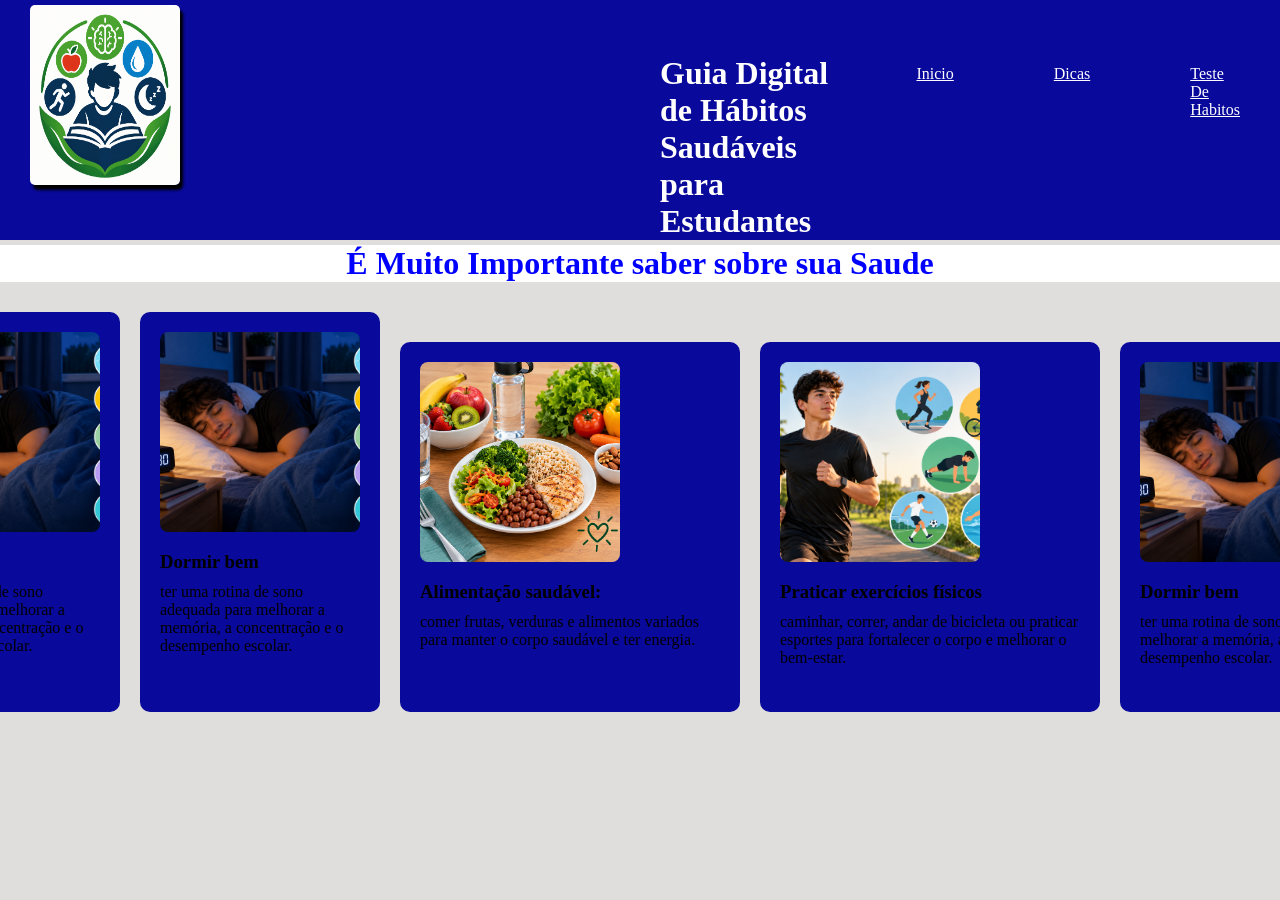
==== HTML/habitos.html @ 5a93d189 "17:21" ====
<!DOCTYPE html>
<html lang="pt-br">

<head>
    <meta charset="UTF-8">
    <meta name="viewport" content="width=device-width, initial-scale=1.0">
    <title></title>
    <link rel="stylesheet" href="/CSS/habitos.css">
</head>

<body>
    <div class="cabecalho">
        <img src="/img/logo.png" alt="">
        <h1>Guia Digital de Hábitos Saudáveis para Estudantes</h1>
        <a href="/index.html">Inicio</a>
        <a href="/HTML/dicas.html">Dicas</a>
        <a href="/HTML/habitos.html">Teste De Habitos</a>
    </div>
    <div class="saude">
        <h1>É Muito Importante saber sobre sua Saude</h1>
    </div>
    <div class="cards">
        <article class="card">

            <img src="/img/alimentacao.png" alt="alimentacção">

            <h3>Alimentação saudável:</h3>

            <p>comer frutas, verduras e alimentos variados para manter o corpo saudável e ter energia.</p>



        </article>

        <article class="card">

            <img src="/img/exercicios.png" alt="exercicios">

            <h3>Praticar exercícios físicos</h3>

            <p>caminhar, correr, andar de bicicleta ou praticar esportes para fortalecer o corpo e melhorar o bem-estar.
            </p>



        </article>

        <article class="card">

            <img src="/img/dormir.png" alt="dormir">

            <h3>Dormir bem</h3>

            <p>ter uma rotina de sono adequada para melhorar a memória, a concentração e o desempenho escolar.</p>



        </article>
        <article class="card">

            <img src="/img/dormir.png" alt="dormir">

            <h3>Dormir bem</h3>

            <p>ter uma rotina de sono adequada para melhorar a memória, a concentração e o desempenho escolar.</p>



        </article>
        <article class="card">

            <img src="/img/dormir.png" alt="dormir">

            <h3>Dormir bem</h3>

            <p>ter uma rotina de sono adequada para melhorar a memória, a concentração e o desempenho escolar.</p>



        </article>
        <div class="cards">
            <article class="card">

                <img src="/img/alimentacao.png" alt="alimentacção">

                <h3>Alimentação saudável:</h3>

                <p>comer frutas, verduras e alimentos variados para manter o corpo saudável e ter energia.</p>



            </article>

            <article class="card">

                <img src="/img/exercicios.png" alt="exercicios">

                <h3>Praticar exercícios físicos</h3>

                <p>caminhar, correr, andar de bicicleta ou praticar esportes para fortalecer o corpo e melhorar o
                    bem-estar.
                </p>



            </article>

            <article class="card">

                <img src="/img/dormir.png" alt="dormir">

                <h3>Dormir bem</h3>

                <p>ter uma rotina de sono adequada para melhorar a memória, a concentração e o desempenho escolar.</p>



            </article>
            <article class="card">

                <img src="/img/dormir.png" alt="dormir">

                <h3>Dormir bem</h3>

                <p>ter uma rotina de sono adequada para melhorar a memória, a concentração e o desempenho escolar.</p>



            </article>
            <article class="card">

                <img src="/img/dormir.png" alt="dormir">

                <h3>Dormir bem</h3>

                <p>ter uma rotina de sono adequada para melhorar a memória, a concentração e o desempenho escolar.</p>



            </article>

        </div>
    </div>
</body>

</html>
---- CSS/habitos.css ----
* {
    margin: 0px;
    padding: 0px;
}

body {
    background-color: rgb(224, 221, 221);
}

.cabecalho {
    background-color: rgb(9, 9, 155);
    display: flex;
}

.cabecalho h1 {
    color: white;
    margin-left: 480px;
    margin-top: 55px;
}

.cabecalho a {
    color: white;
    padding: 40px;
    margin-top: 25px;
    margin-left: 20px;
}

.cabecalho a:hover {
    color: green;
    padding: 40px;
    margin-top: 25px;
    margin-left: 20px;
    font-size: x-large;
}

.cabecalho img {
    width: 150px;
    height: 180px;
    margin-left: 30px;
    margin-top: 5px;
    border: 10px;
    border-radius: 5px;
    box-shadow: 3px 5px 3px black;
}
.saude {
    text-align: center;
    color: blue;
    background-color: white;
    margin-top: 5px;
}
.cards{
    display: flex;
    gap: 20px;
    justify-content: center;
    margin-top: 30px;
}
.card {
    background-color:  rgb(9, 9, 155);
    width: 300px;
    padding: 20px;
    border-radius: 10px;
}
.card img {
    width: 200px;
    height: 200px;
    object-fit: cover;
    border-radius: 8px;
}

.card h3 {
    margin: 15px 0 10px;
}

.card p {
    margin-bottom: 15px;
}

.card:hover {
    background-color:  rgb(9, 9, 155);
    width: 300px;
    height: 350px;
    padding: 20px;
    border-radius: 10px;
    box-shadow: 3px 3px 3px white;
    color: white;
    transition: 0.5s;
}
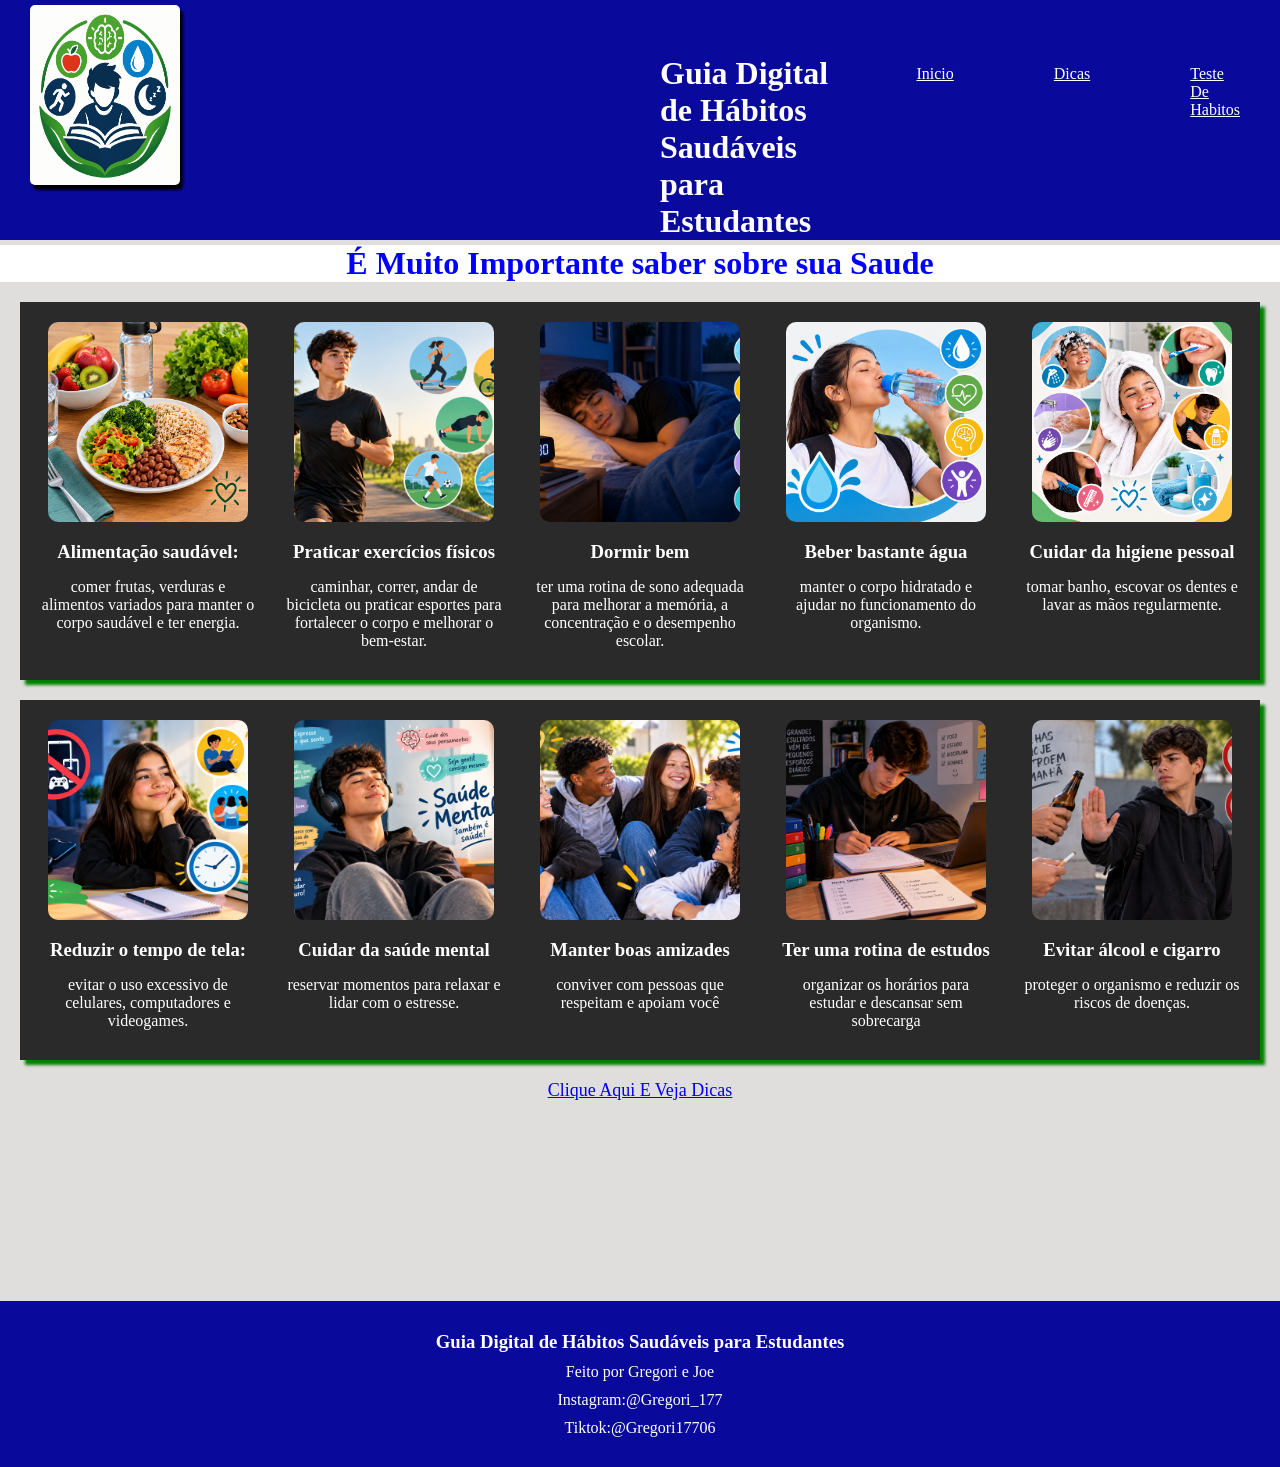
==== commit b17910f2: "fiz minha parte Gregori: habitos e o inde Html e css, joe:dicas html css e js" ====
--- a/HTML/habitos.html
+++ b/HTML/habitos.html
@@ -58,89 +58,101 @@
         </article>
         <article class="card">
 
-            <img src="/img/dormir.png" alt="dormir">
+            <img src="/img/agua.png" alt="agua">
 
-            <h3>Dormir bem</h3>
+            <h3>Beber bastante água</h3>
 
-            <p>ter uma rotina de sono adequada para melhorar a memória, a concentração e o desempenho escolar.</p>
+            <p>manter o corpo hidratado e ajudar no funcionamento do organismo.</p>
 
 
 
         </article>
         <article class="card">
 
-            <img src="/img/dormir.png" alt="dormir">
+            <img src="/img/cuidar.png" alt="Cuidar">
 
-            <h3>Dormir bem</h3>
+            <h3>Cuidar da higiene pessoal</h3>
 
-            <p>ter uma rotina de sono adequada para melhorar a memória, a concentração e o desempenho escolar.</p>
+            <p>tomar banho, escovar os dentes e lavar as mãos regularmente.</p>
+
+
+    </div>
+    </article>
+    <div class="cards">
+        <article class="card">
+
+            <img src="/img/tela.png" alt="tela">
+
+            <h3>Reduzir o tempo de tela:</h3>
+
+            <p>evitar o uso excessivo de celulares, computadores e videogames.</p>
 
 
 
         </article>
-        <div class="cards">
-            <article class="card">
 
-                <img src="/img/alimentacao.png" alt="alimentacção">
+        <article class="card">
 
-                <h3>Alimentação saudável:</h3>
+            <img src="/img/mental.png" alt="mental">
 
-                <p>comer frutas, verduras e alimentos variados para manter o corpo saudável e ter energia.</p>
+            <h3>Cuidar da saúde mental</h3>
+
+            <p>reservar momentos para relaxar e lidar com o estresse.</p>
 
 
 
-            </article>
+        </article>
 
-            <article class="card">
+        <article class="card">
 
-                <img src="/img/exercicios.png" alt="exercicios">
+            <img src="/img/amizade.png" alt="amizades">
 
-                <h3>Praticar exercícios físicos</h3>
+            <h3>Manter boas amizades</h3>
 
-                <p>caminhar, correr, andar de bicicleta ou praticar esportes para fortalecer o corpo e melhorar o
-                    bem-estar.
-                </p>
+            <p>conviver com pessoas que respeitam e apoiam você</p>
 
 
 
-            </article>
+        </article>
+        <article class="card">
 
-            <article class="card">
+            <img src="/img/estudos.png" alt="estudos">
 
-                <img src="/img/dormir.png" alt="dormir">
+            <h3>Ter uma rotina de estudos</h3>
 
-                <h3>Dormir bem</h3>
-
-                <p>ter uma rotina de sono adequada para melhorar a memória, a concentração e o desempenho escolar.</p>
+            <p>organizar os horários para estudar e descansar sem sobrecarga</p>
 
 
 
-            </article>
-            <article class="card">
+        </article>
+        <article class="card">
 
-                <img src="/img/dormir.png" alt="dormir">
+            <img src="/img/evitar.png" alt="evitar">
 
-                <h3>Dormir bem</h3>
+            <h3>Evitar álcool e cigarro</h3>
 
-                <p>ter uma rotina de sono adequada para melhorar a memória, a concentração e o desempenho escolar.</p>
+            <p>proteger o organismo e reduzir os riscos de doenças.</p>
 
 
 
-            </article>
-            <article class="card">
+        </article>
 
-                <img src="/img/dormir.png" alt="dormir">
 
-                <h3>Dormir bem</h3>
-
-                <p>ter uma rotina de sono adequada para melhorar a memória, a concentração e o desempenho escolar.</p>
+    </div>
+    <div class="dicas">
+        <a href="/HTML/dicas.html">Clique Aqui E Veja Dicas</a>
+    </div>
 
 
 
-            </article>
+        <footer>
+            <h3>Guia Digital de Hábitos Saudáveis para Estudantes</h3>
+            <p>Feito por Gregori e Joe</p>
+            <p>Instagram:@Gregori_177</p>
+            <p>Tiktok:@Gregori17706</p>
 
-        </div>
-    </div>
+        </footer>
+    
 </body>
 
 </html>
--- a/CSS/habitos.css
+++ b/CSS/habitos.css
@@ -48,40 +48,65 @@
     background-color: white;
     margin-top: 5px;
 }
-.cards{
+.cards {
+    background-color: rgb(43, 42, 42);
+    color: white;
+    margin: 20px;
+    padding: 20px;
     display: flex;
-    gap: 20px;
     justify-content: center;
-    margin-top: 30px;
+    gap: 30px;
+    box-shadow: 5px 5px 3px green;
 }
+
 .card {
-    background-color:  rgb(9, 9, 155);
-    width: 300px;
-    padding: 20px;
-    border-radius: 10px;
+    width: 250px;
+    text-align: center;
 }
+
 .card img {
     width: 200px;
     height: 200px;
     object-fit: cover;
-    border-radius: 8px;
+    border-radius: 10px;
 }
 
 .card h3 {
-    margin: 15px 0 10px;
+    margin: 15px 0;
 }
 
 .card p {
-    margin-bottom: 15px;
+    margin: 10px 0;
 }
-
-.card:hover {
-    background-color:  rgb(9, 9, 155);
+.card:hover{
+    background-color: #eec798;
     width: 300px;
     height: 350px;
     padding: 20px;
     border-radius: 10px;
-    box-shadow: 3px 3px 3px white;
+    box-shadow: 3px 3px 15px white;
     color: white;
     transition: 0.5s;
+}
+.dicas{
+    text-align: center;
+    font-size: large;
+}
+.dicas:hover{
+    font-size: x-large;
+    color: green;
+}
+
+
+
+footer {
+    margin-top: 200px;
+    background-color:rgb(9, 9, 155);
+    color: white;
+    text-align: center;
+    padding: 30px;
+}
+
+footer p {
+    margin-top: 10px;
 }
